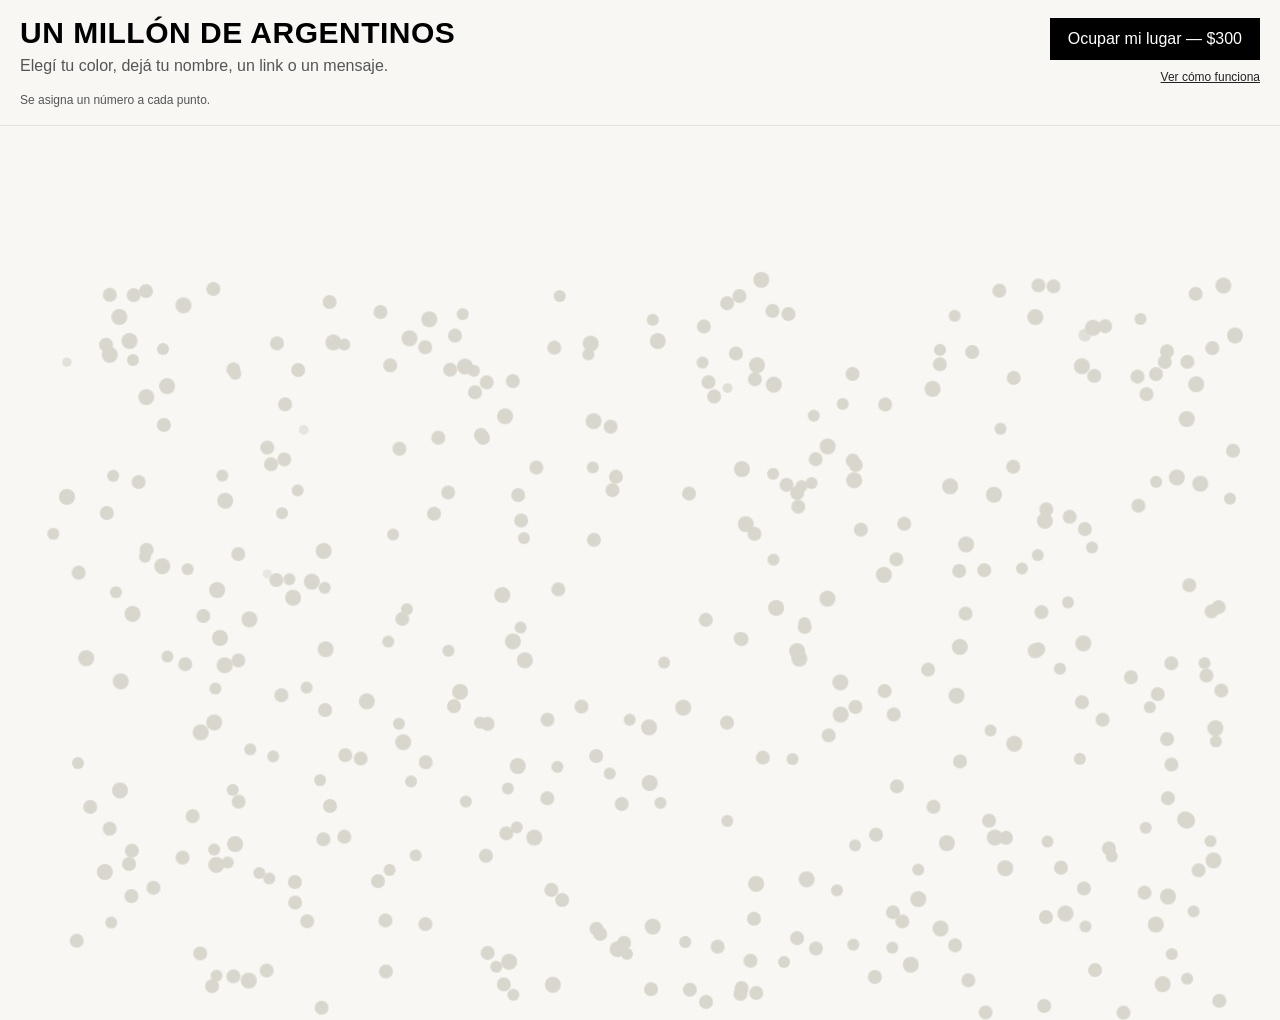
==== index.html @ d9c6b0ed "ok" ====
<!DOCTYPE html>
<html lang="es">
<head>
  <meta charset="UTF-8">
  <title>Un millón de argentinos</title>
  <link rel="stylesheet" href="styles.css">
</head>
<body>
  <header class="header">
    <div class="header-left">
      <h1 class="titulo">UN MILLÓN DE ARGENTINOS</h1>
      <p class="subtitulo">Elegí tu color, dejá tu nombre, un link o un mensaje.</p>
      <p class="microcopy">Se asigna un número a cada punto.</p>
    </div>

    <div class="header-right">
      <a href="https://mpago.la/2XpFPMW" target="_blank" class="boton">
        Ocupar mi lugar — $300
      </a>
      <a href="form.html" class="test-link">
        Ver cómo funciona
      </a>
    </div>
  </header>

<script src="script.js"></script>

</body>
</html>
---- styles.css ----
body {
  margin: 0;
  padding-top: 130px;
  overflow: hidden;
  font-family: Arial, sans-serif;
  background: #f8f7f3;
  caret-color: transparent;
}

.header {
  position: fixed;
  top: 0;
  left: 0;
  right: 0;
  z-index: 20;
  display: flex;
  justify-content: space-between;
  align-items: flex-start;
  gap: 20px;
  padding: 18px 20px;
  box-sizing: border-box;
  background: #f8f7f3;
  border-bottom: 1px solid #e7e2d8;
}

.header-left {
  max-width: 560px;
}

.header-right {
  display: grid;
  justify-items: end;
  gap: 10px;
}

/* texto */
.titulo {
  margin: 0 0 8px;
  font-size: 30px;
  line-height: 1;
  letter-spacing: 0.5px;
}

.subtitulo {
  margin: 0 0 16px;
  font-size: 16px;
  color: #555;
  line-height: 1.3;
}

.intro {
  margin: 0;
  font-size: 14px;
  line-height: 1.3;
}

.microcopy {
  margin: 12px 0 0;
  font-size: 12px;
  color: #555;
}

.boton {
  background: black;
  color: white;
  padding: 12px 18px;
  text-decoration: none;
  transition: transform 0.2s ease, opacity 0.2s ease;
}

.boton:hover {
  opacity: 0.9;
  transform: scale(1.03);
}

.test-link {
  color: #222;
  font-size: 12px;
}

/* puntos */

.punto {
  position: absolute;
  z-index: 1;
  width: 14px;
  height: 14px;
  display: flex;
  align-items: center;
  justify-content: center;
  border-radius: 50%;
  transition: box-shadow 0.25s ease, filter 0.25s ease;
  user-select: none;
  color: #000;
  font-size: 8px;
  font-weight: 700;
  line-height: 1;
  will-change: transform, opacity;
}

/* Variación visual ligera para que no todos se vean iguales */
.punto:nth-of-type(3n) {
  width: 12px;
  height: 12px;
}

.punto:nth-of-type(4n) {
  width: 16px;
  height: 16px;
}

.punto:nth-of-type(5n) {
  opacity: 0.62;
}


/* vacíos */
.punto.vacio {
  background: #d9d6cd;
  opacity: 0.75;
  box-shadow: none;
  animation: none;
}

/* ocupados */
.punto.ocupado {
  opacity: 1;
  cursor: pointer;
  box-shadow: 0 0 0 2px rgba(255, 255, 255, 0.28), 0 0 9px currentColor;
  animation: brillo-ocupado 2.4s ease-in-out infinite;
}

.punto.ocupado:hover {
  filter: brightness(1.15);
  box-shadow: 0 0 0 2px rgba(255, 255, 255, 0.45), 0 0 14px currentColor;
}

/* popup */
.popup {
  position: absolute;
  z-index: 12;
  background: black;
  color: white;
  padding: 6px;
  font-size: 12px;
  max-width: 180px;
  user-select: none;
}

.popup a {
  user-select: text;
}

@keyframes brillo-ocupado {
  0%, 100% {
    filter: brightness(1);
    box-shadow: 0 0 0 2px rgba(255, 255, 255, 0.22), 0 0 8px currentColor;
  }
  50% {
    filter: brightness(1.2);
    box-shadow: 0 0 0 2px rgba(255, 255, 255, 0.36), 0 0 12px currentColor;
  }
}
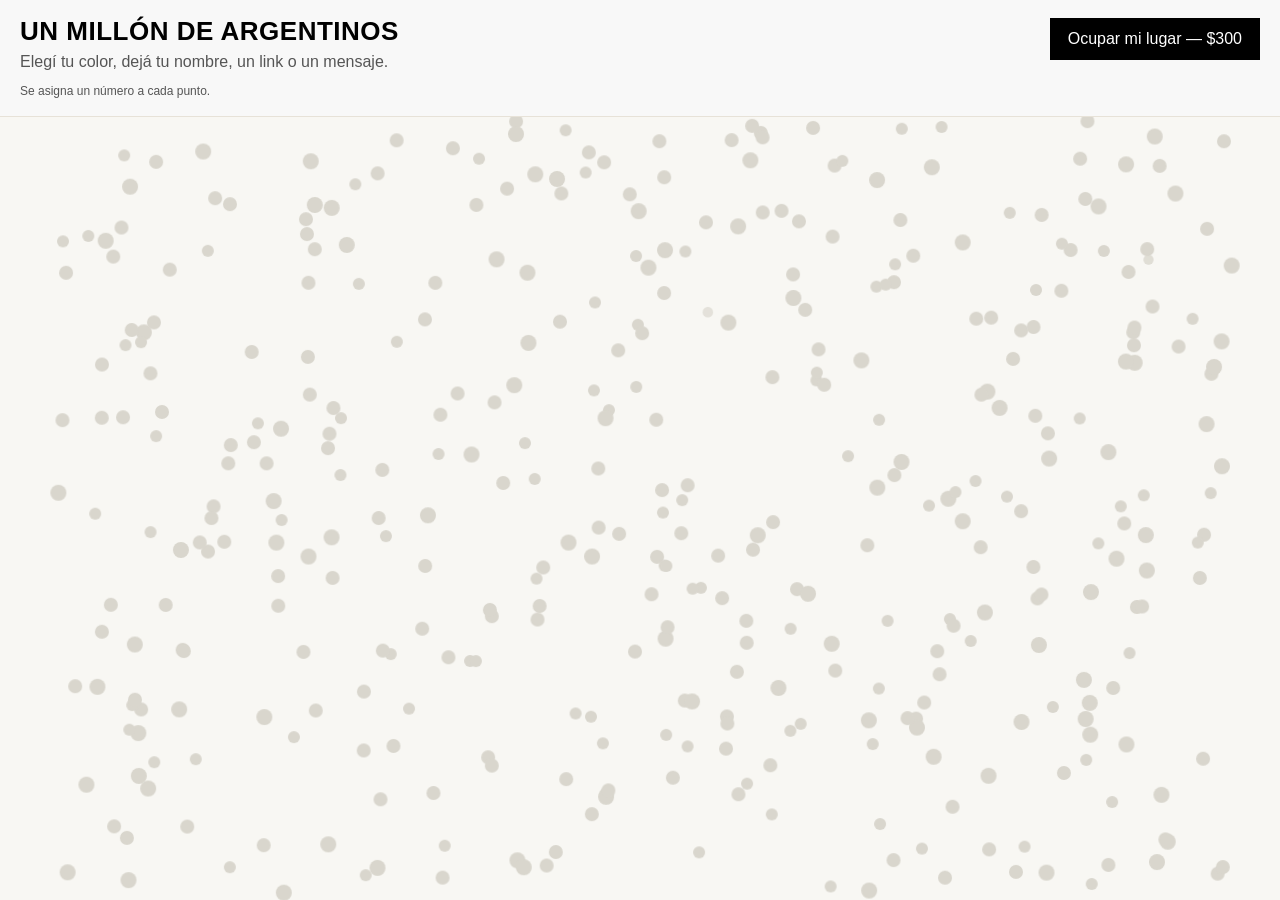
==== commit 28ffde71: "ok" ====
--- a/index.html
+++ b/index.html
@@ -17,9 +17,6 @@
       <a href="https://mpago.la/2XpFPMW" target="_blank" class="boton">
         Ocupar mi lugar — $300
       </a>
-      <a href="form.html" class="test-link">
-        Ver cómo funciona
-      </a>
     </div>
   </header>
 
--- a/styles.css
+++ b/styles.css
@@ -1,9 +1,12 @@
 body {
   margin: 0;
-  padding-top: 130px;
+  padding-top: 0px;
   overflow: hidden;
   font-family: Arial, sans-serif;
-  background: #f8f7f3;
+  background:
+    radial-gradient(1200px 600px at 50% 30%, rgba(0,0,0,0.03), transparent 70%),
+    radial-gradient(800px 400px at 20% 80%, rgba(0,0,0,0.02), transparent 70%),
+    #f8f7f3;
   caret-color: transparent;
 }
 
@@ -19,7 +22,7 @@
   gap: 20px;
   padding: 18px 20px;
   box-sizing: border-box;
-  background: #f8f7f3;
+  background: #f8f8f8;
   border-bottom: 1px solid #e7e2d8;
 }
 
@@ -36,13 +39,13 @@
 /* texto */
 .titulo {
   margin: 0 0 8px;
-  font-size: 30px;
+  font-size: 26px;
   line-height: 1;
   letter-spacing: 0.5px;
 }
 
 .subtitulo {
-  margin: 0 0 16px;
+  margin: 0 0 11px;
   font-size: 16px;
   color: #555;
   line-height: 1.3;
@@ -55,7 +58,7 @@
 }
 
 .microcopy {
-  margin: 12px 0 0;
+  margin: 9px 0 0;
   font-size: 12px;
   color: #555;
 }
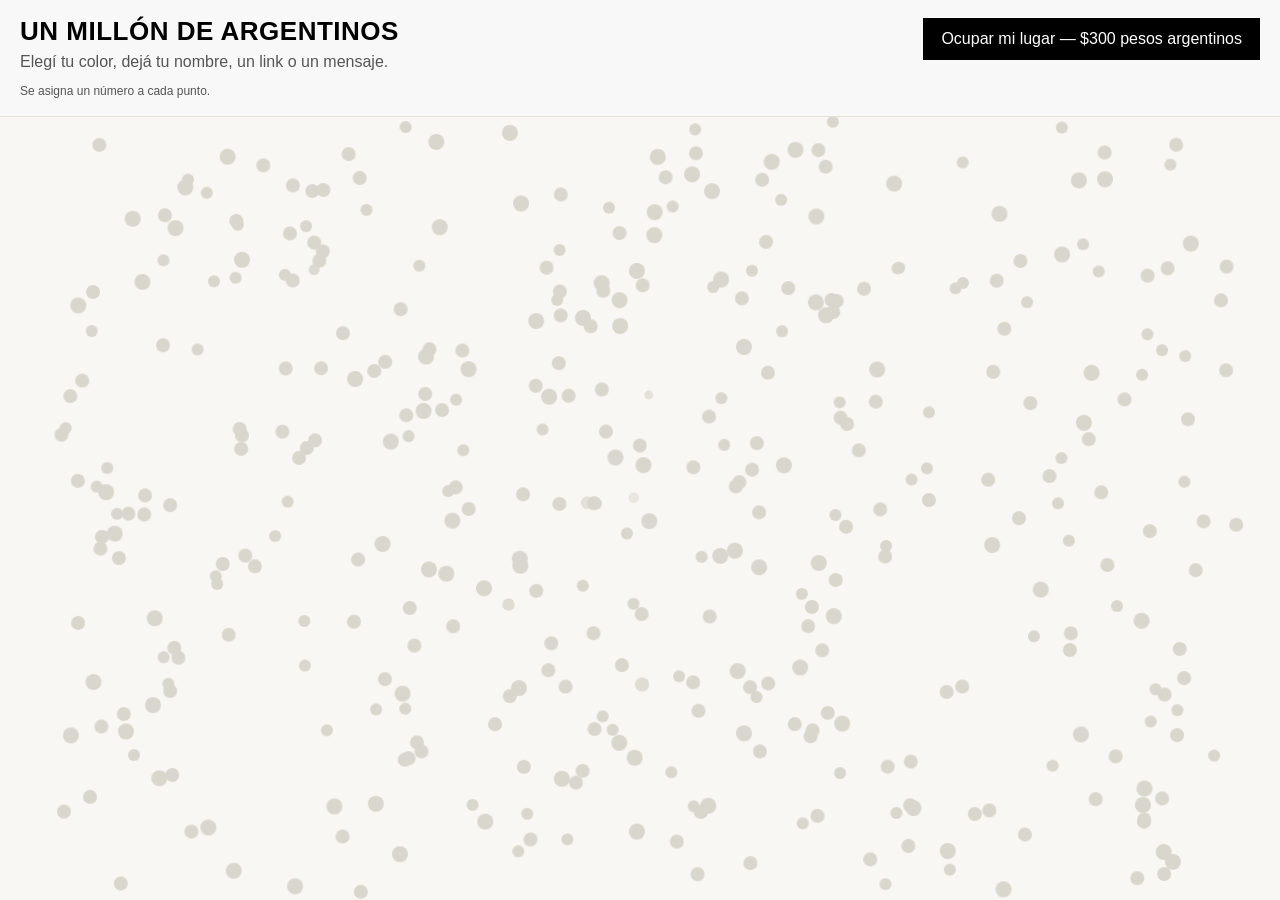
==== commit 1d7871d8: "ok" ====
--- a/index.html
+++ b/index.html
@@ -15,7 +15,7 @@
 
     <div class="header-right">
       <a href="https://mpago.la/2XpFPMW" target="_blank" class="boton">
-        Ocupar mi lugar — $300
+        Ocupar mi lugar — $300 pesos argentinos
       </a>
     </div>
   </header>
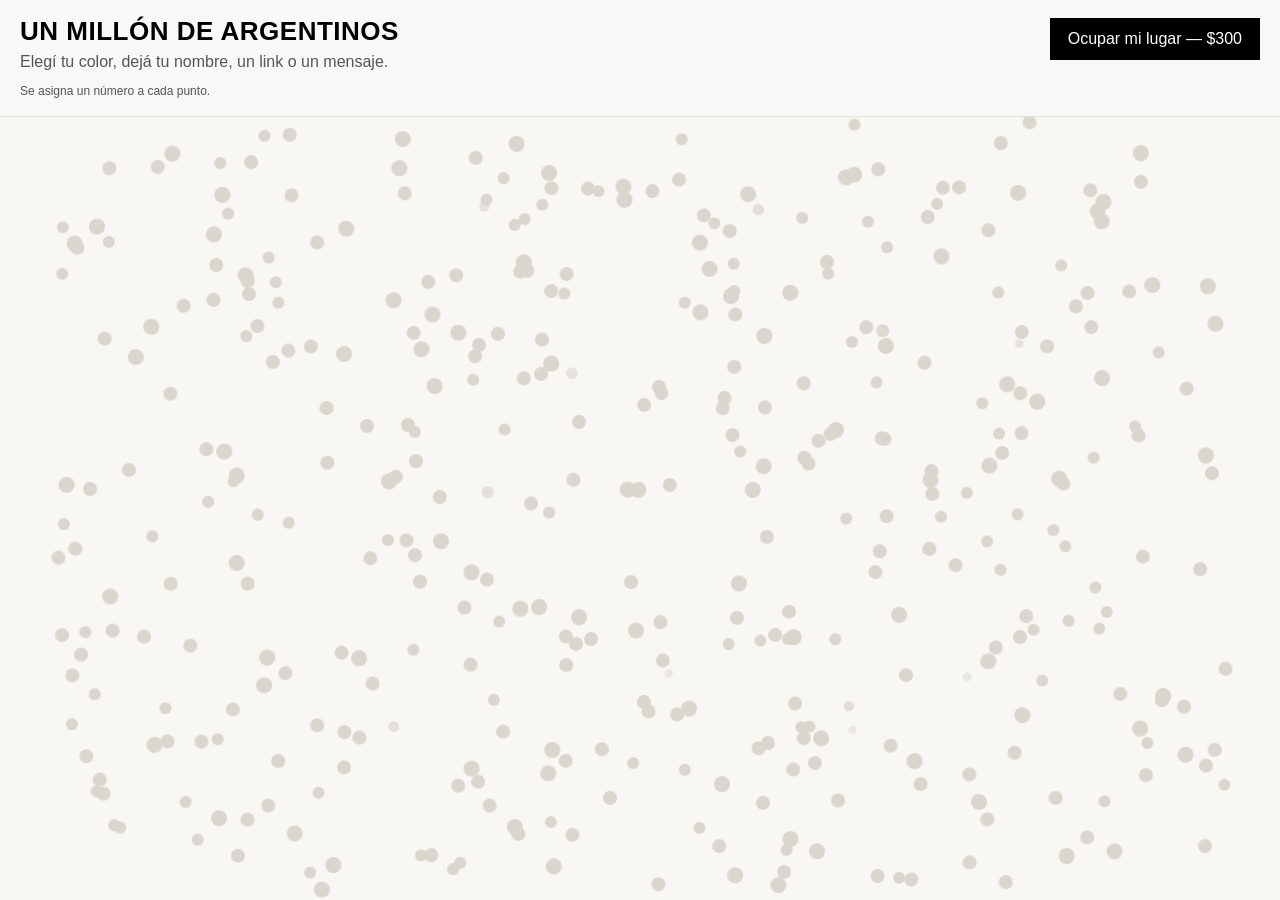
==== commit e9ec0929: "Revert "ok" This reverts commit 1d7871d80c5f278d4f7585875b1e688166bad4e4." ====
--- a/index.html
+++ b/index.html
@@ -15,7 +15,7 @@
 
     <div class="header-right">
       <a href="https://mpago.la/2XpFPMW" target="_blank" class="boton">
-        Ocupar mi lugar — $300 pesos argentinos
+        Ocupar mi lugar — $300
       </a>
     </div>
   </header>
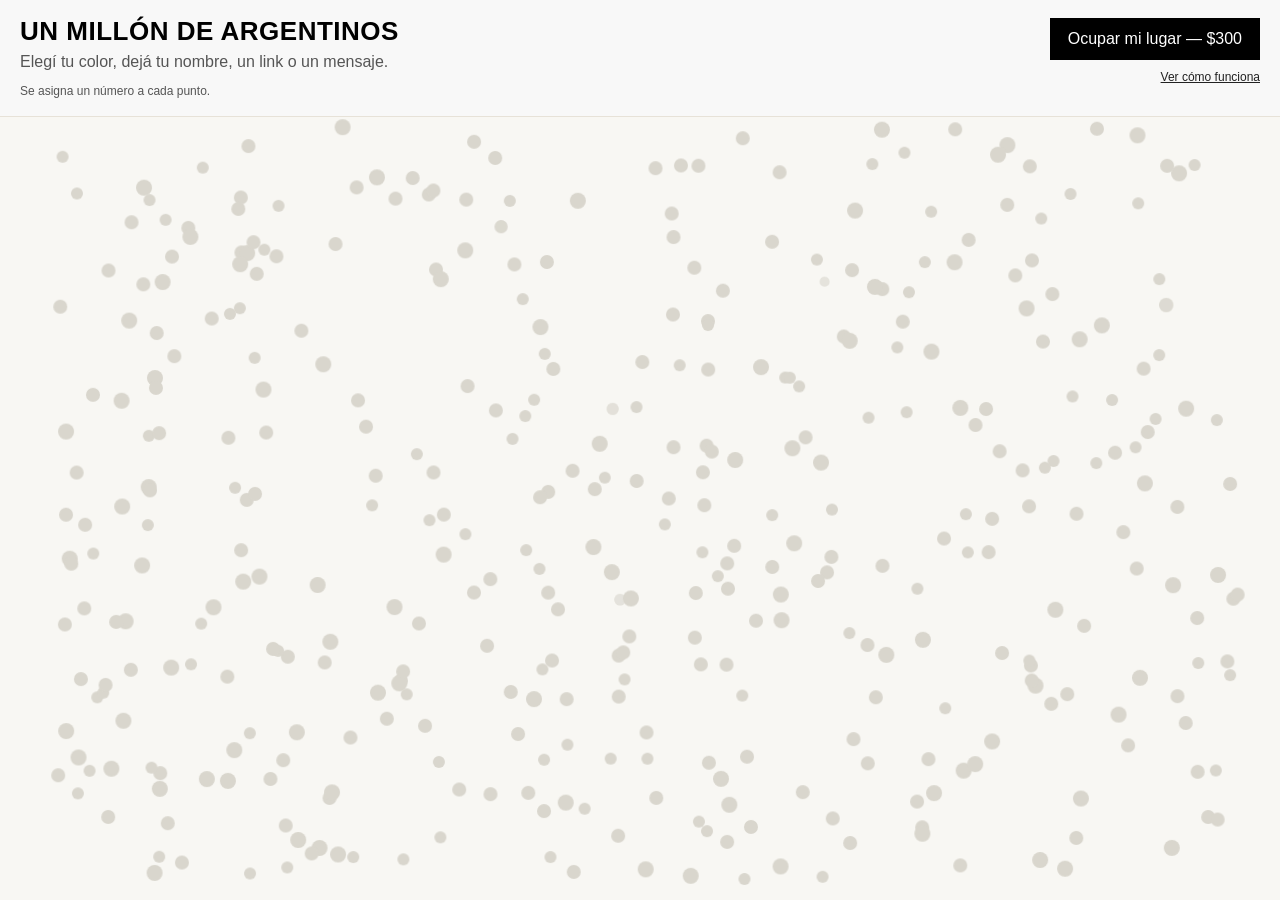
==== commit f8189904: "ok" ====
--- a/index.html
+++ b/index.html
@@ -17,6 +17,9 @@
       <a href="https://mpago.la/2XpFPMW" target="_blank" class="boton">
         Ocupar mi lugar — $300
       </a>
+      <a href="form.html" class="test-link">
+        Ver cómo funciona
+      </a>
     </div>
   </header>
 
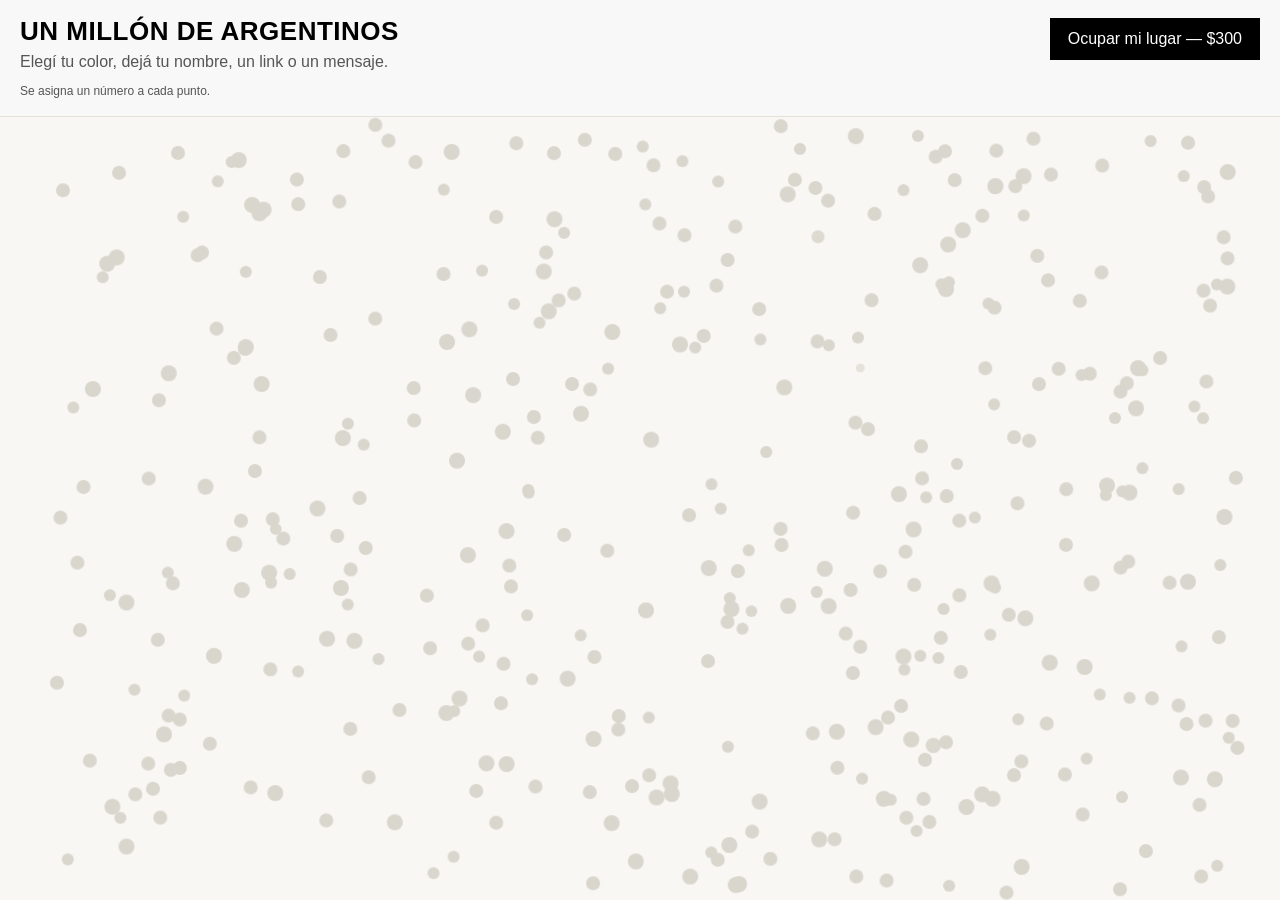
==== commit d987be0a: "ok" ====
--- a/index.html
+++ b/index.html
@@ -17,9 +17,6 @@
       <a href="https://mpago.la/2XpFPMW" target="_blank" class="boton">
         Ocupar mi lugar — $300
       </a>
-      <a href="form.html" class="test-link">
-        Ver cómo funciona
-      </a>
     </div>
   </header>
 
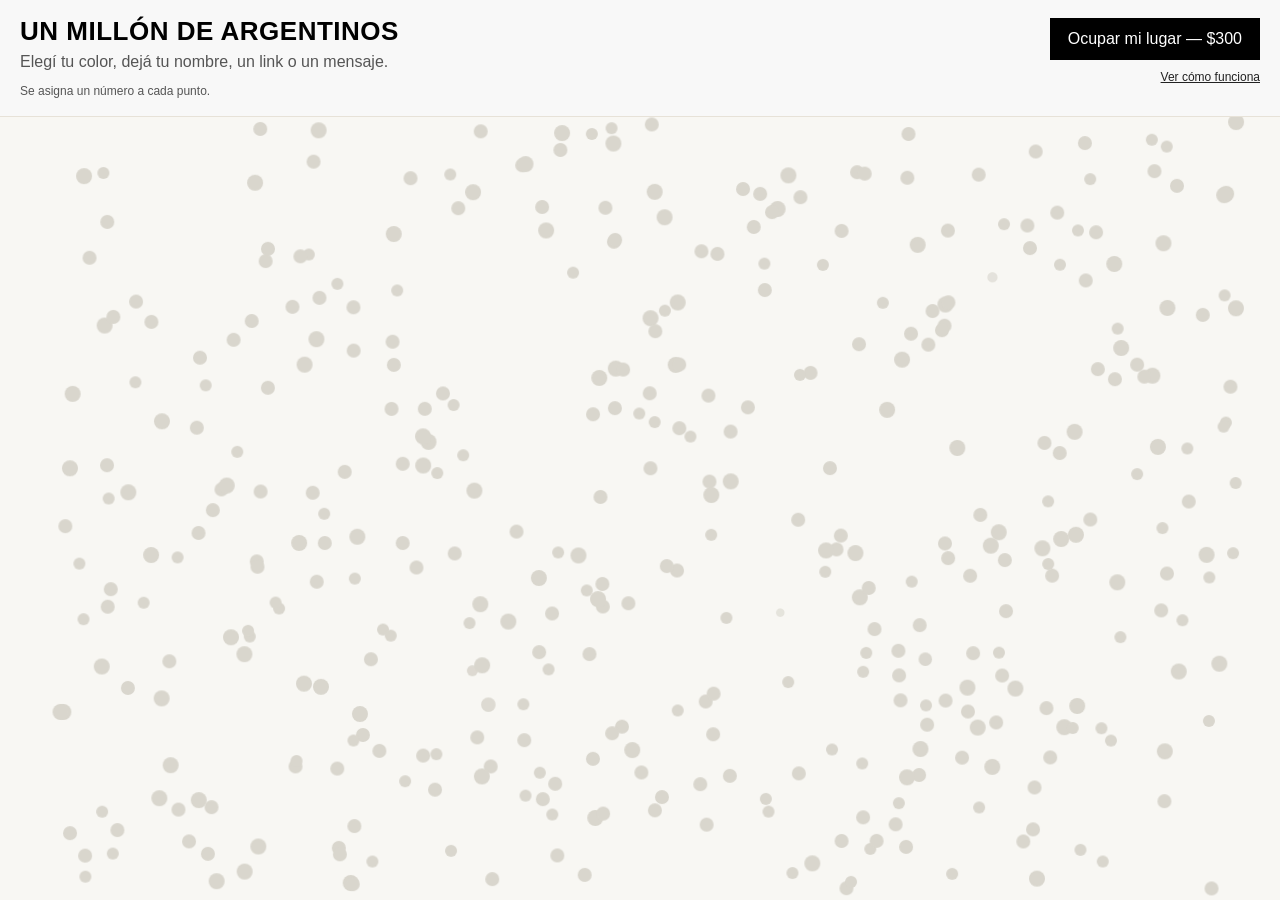
==== commit 92b187a1: "Update index.html" ====
--- a/index.html
+++ b/index.html
@@ -17,6 +17,9 @@
       <a href="https://mpago.la/2XpFPMW" target="_blank" class="boton">
         Ocupar mi lugar — $300
       </a>
+       <a href="form.html" class="test-link">
+        Ver cómo funciona
+      </a>
     </div>
   </header>
 
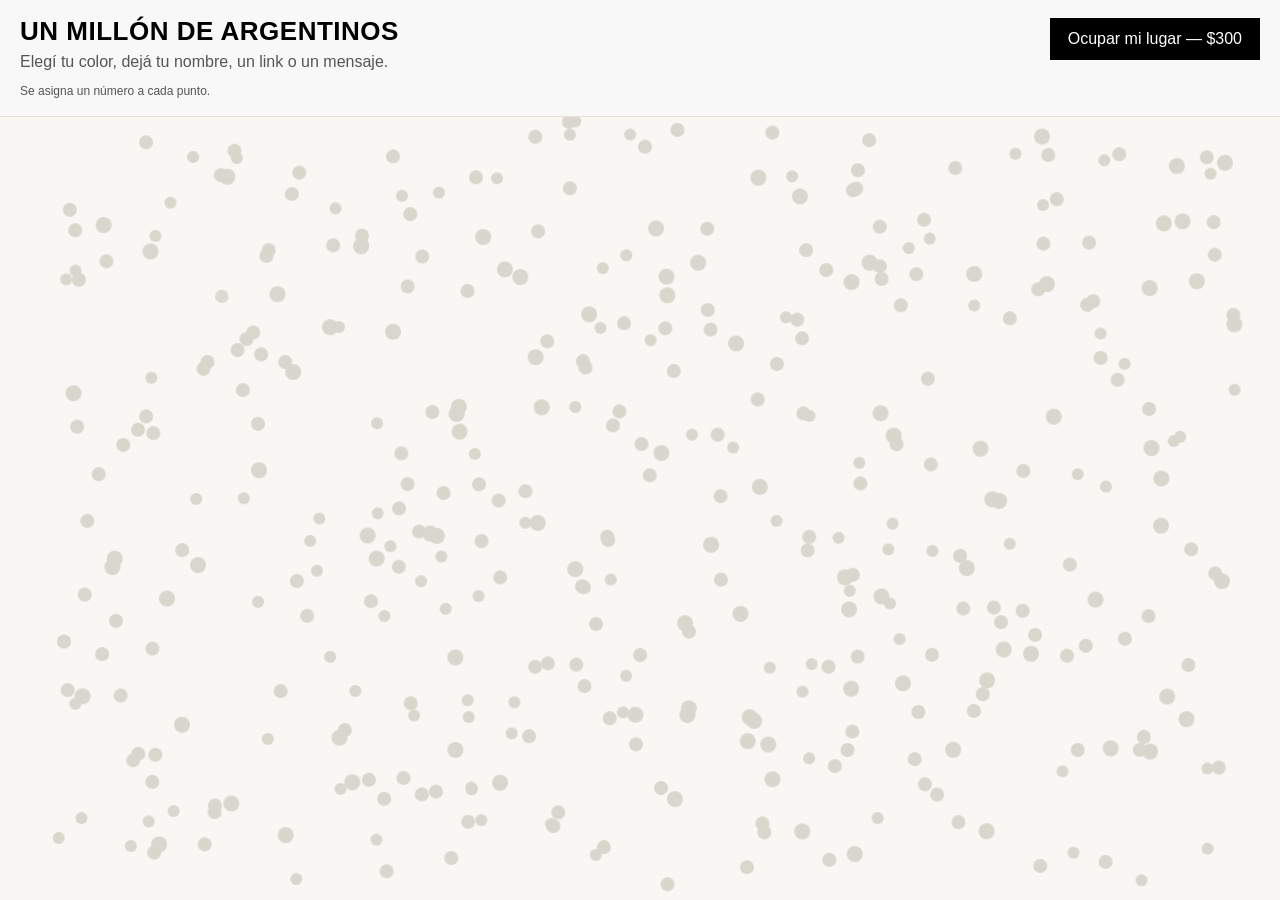
==== commit f2f280e6: "Revert "Update index.html" This reverts commit 92b187a12ce31c3369bac8d5d6226322ab890936." ====
--- a/index.html
+++ b/index.html
@@ -17,9 +17,6 @@
       <a href="https://mpago.la/2XpFPMW" target="_blank" class="boton">
         Ocupar mi lugar — $300
       </a>
-       <a href="form.html" class="test-link">
-        Ver cómo funciona
-      </a>
     </div>
   </header>
 
